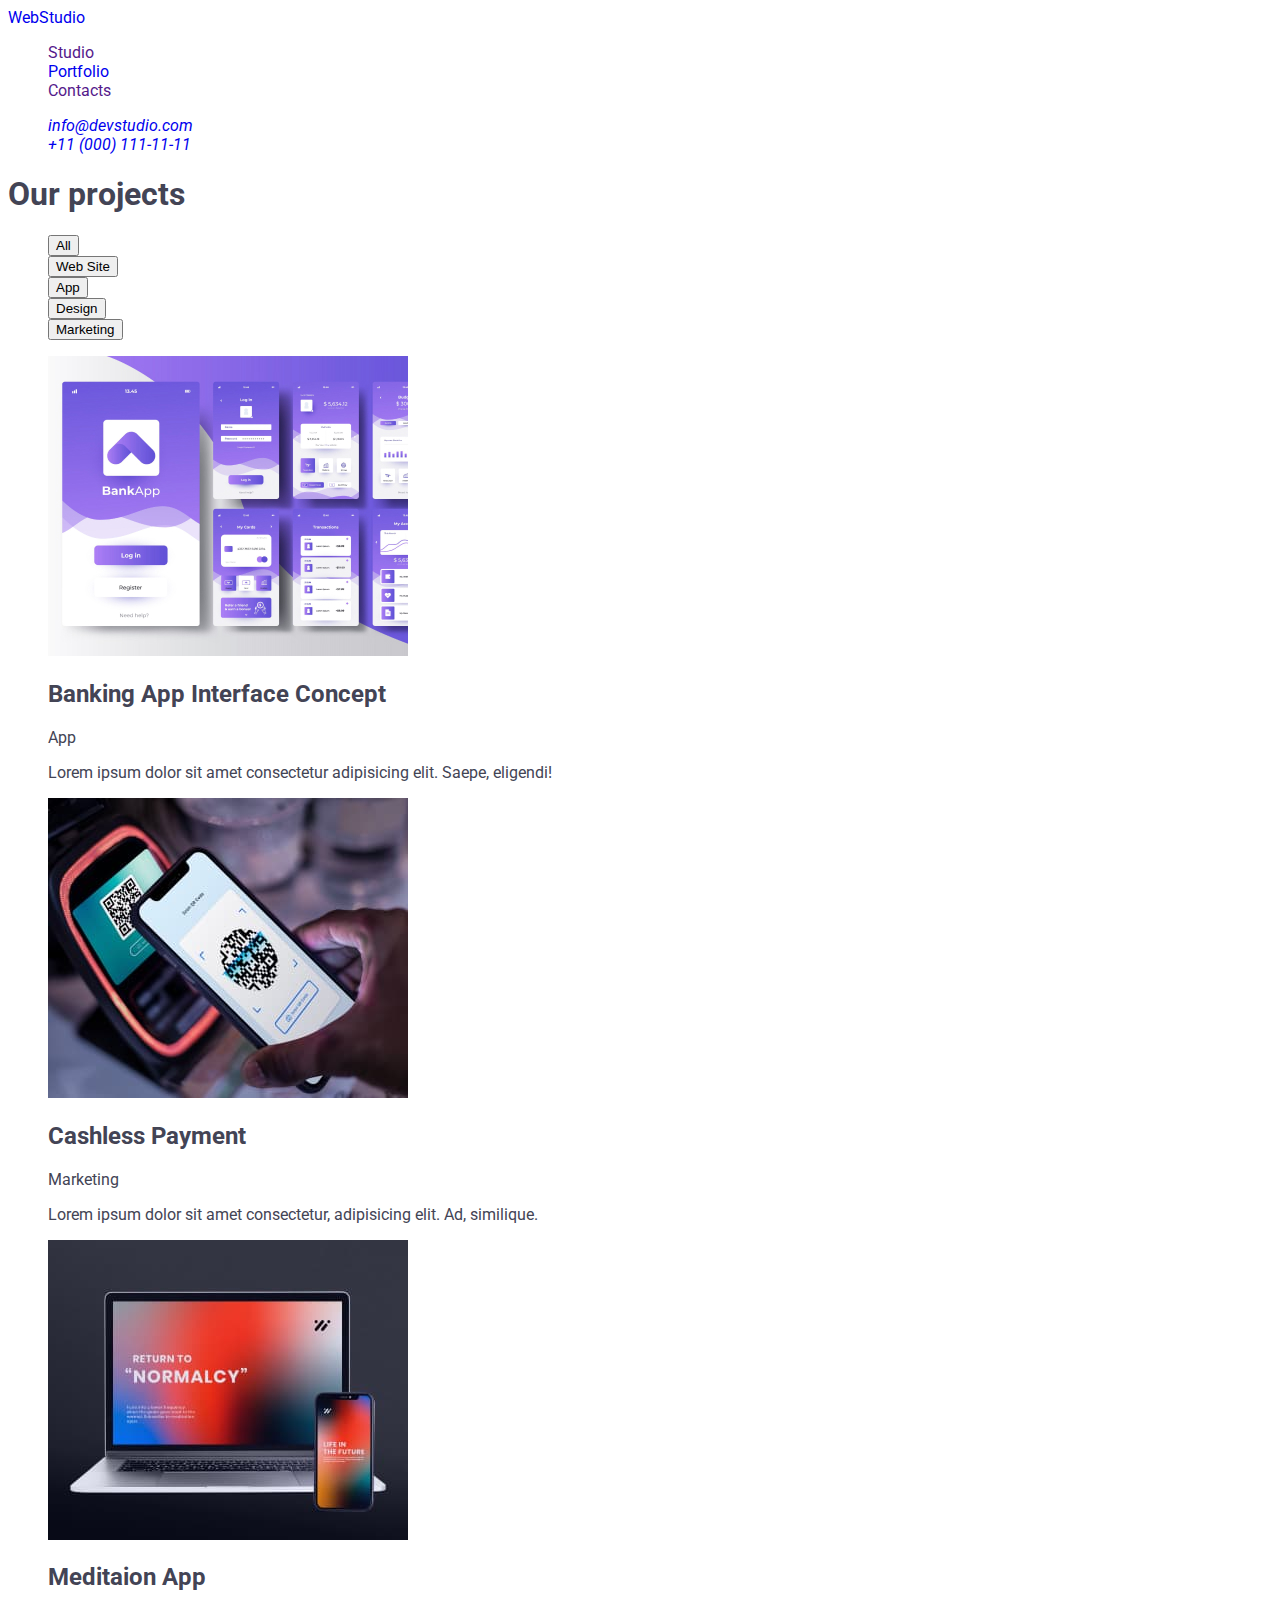
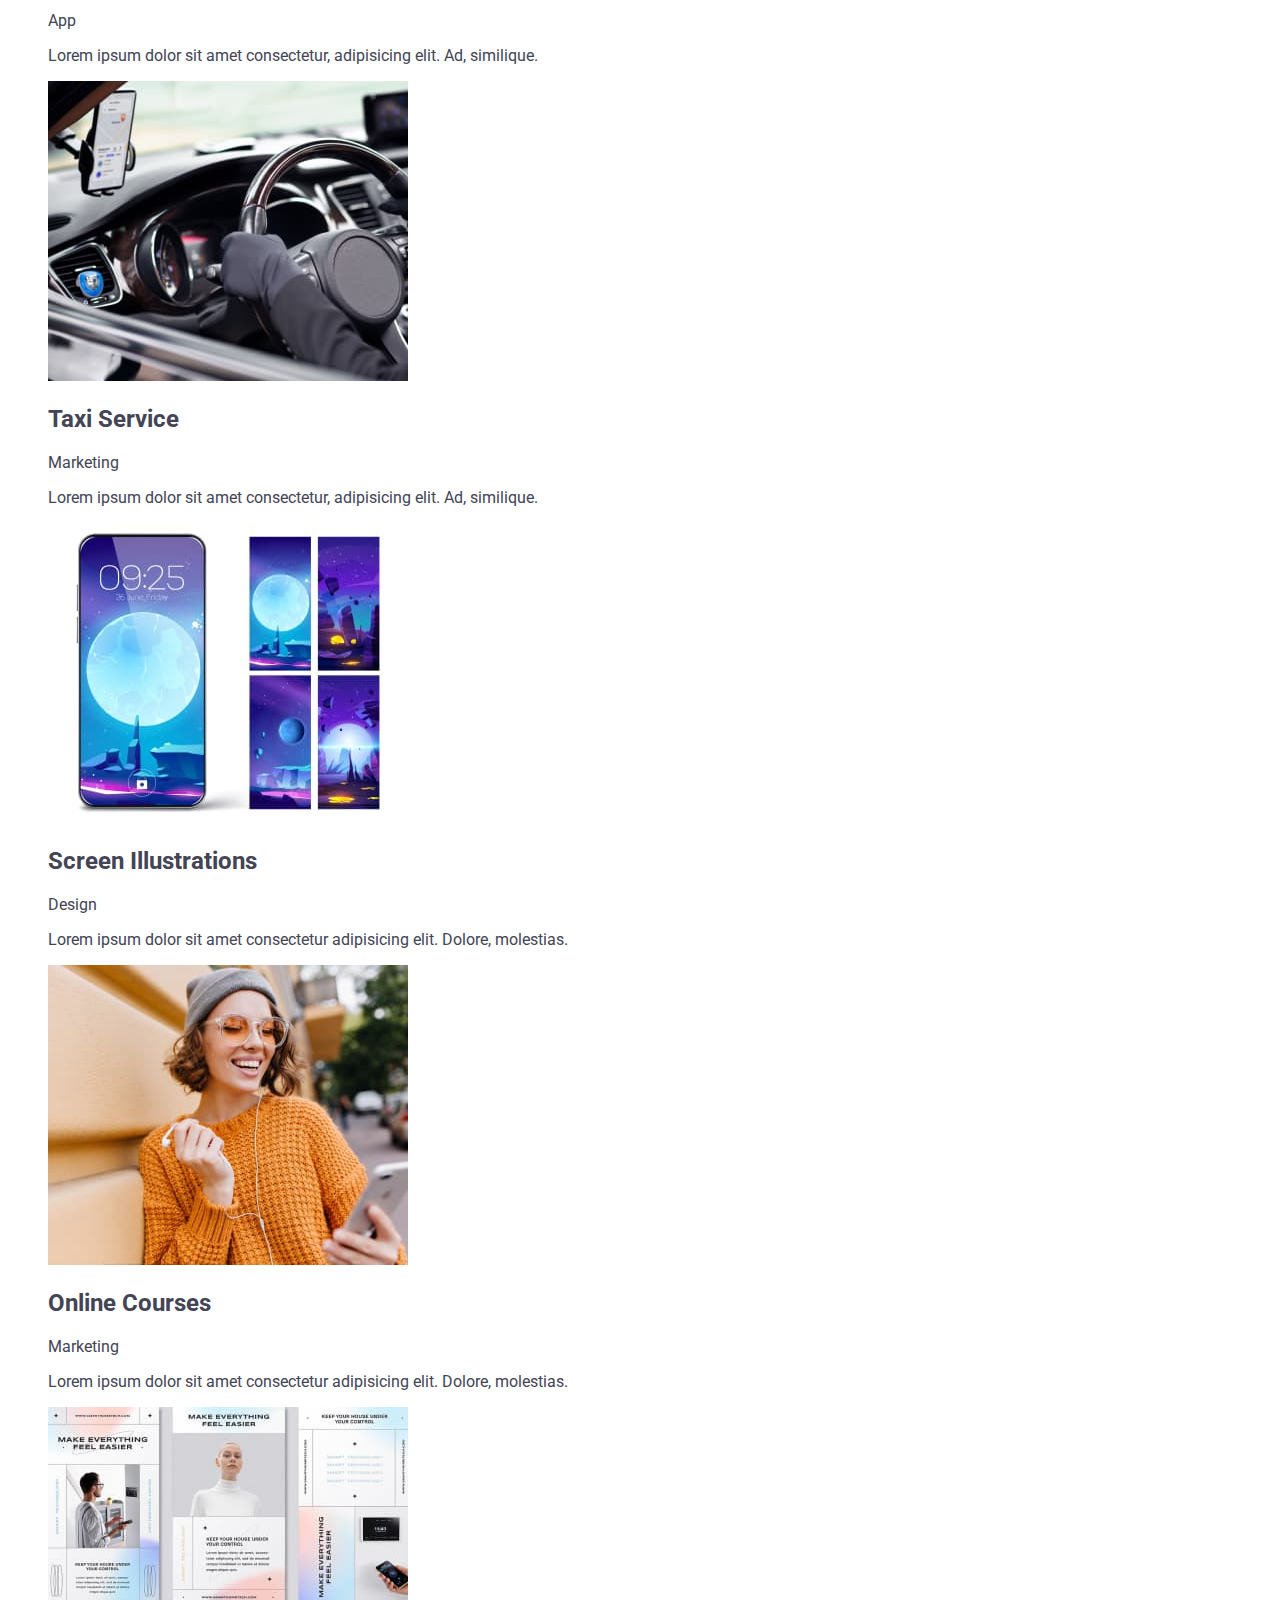
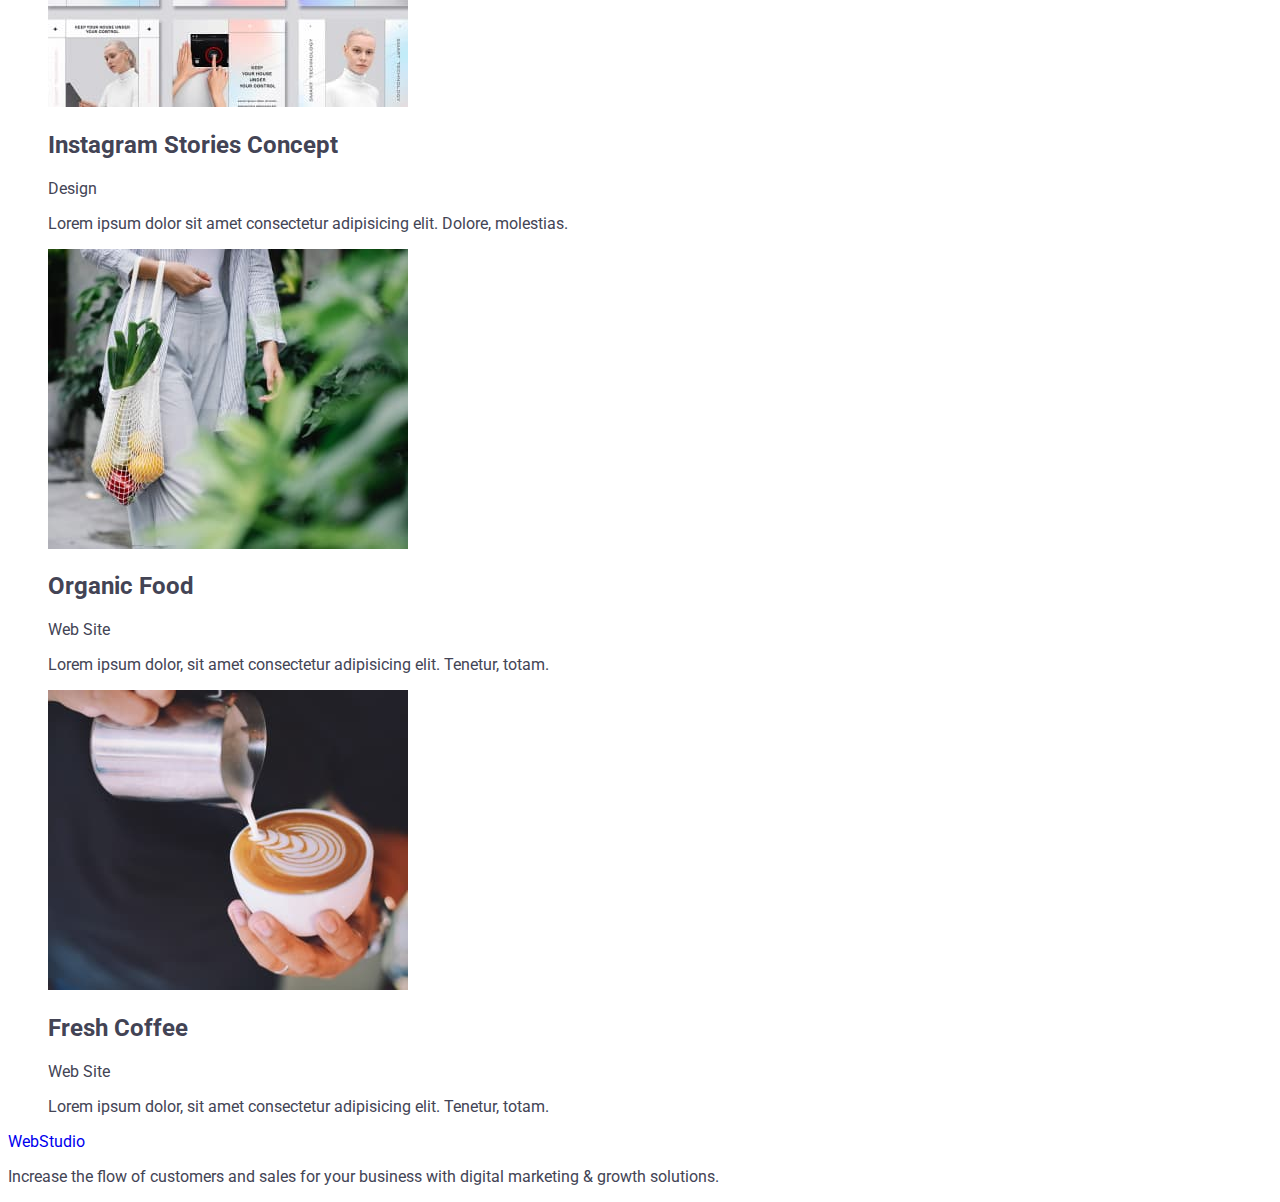
==== portfolio.html @ 7ae6a6ac "0.1" ====
<!DOCTYPE html>
<html lang="en">
  <head>
    <meta charset="UTF-8" />
    <meta http-equiv="X-UA-Compatible" content="IE=edge" />
    <meta name="viewport" content="width=device-width, initial-scale=1.0" />
    <link rel="preconnect" href="https://fonts.googleapis.com" />
    <link rel="preconnect" href="https://fonts.gstatic.com" crossorigin />
    <link
      href="https://fonts.googleapis.com/css2?family=Roboto:wght@400;500;700&display=swap"
      rel="stylesheet"
    />
    <link rel="stylesheet" href="./styles/css.css" />
    <title>Portfolio</title>
  </head>
  <body>
    <header>
      <nav>
        <a href="./index.html">WebStudio</a>
        <ul>
          <li><a href="">Studio</a></li>
          <li><a href="./portfolio.html">Portfolio</a></li>
          <li><a href="">Contacts</a></li>
        </ul>
      </nav>
      <address>
        <ul>
          <li>
            <a href="mailto:info@devstudio.com">info@devstudio.com</a>
          </li>
          <li><a href="tel:+110001111111">+11 (000) 111-11-11</a></li>
        </ul>
      </address>
    </header>
    <main>
      <section>
        <h1>Our projects</h1>
        <ul>
          <li><button type="button">All</button></li>
          <li><button type="button">Web Site</button></li>
          <li><button type="button">App</button></li>
          <li><button type="button">Design</button></li>
          <li><button type="button">Marketing</button></li>
        </ul>
        <ul>
          <li>
            <img
              src="./images/portf-project/app-1.jpg"
              alt="Banking App Interface Concept"
            />
            <h2>Banking App Interface Concept</h2>
            <p>App</p>
            <p>
              Lorem ipsum dolor sit amet consectetur adipisicing elit. Saepe,
              eligendi!
            </p>
          </li>
          <li>
            <img
              src="./images/portf-project/mark-2.jpg"
              alt="Cashless Payment"
            />
            <h2>Cashless Payment</h2>
            <p>Marketing</p>
            <p>
              Lorem ipsum dolor sit amet consectetur, adipisicing elit. Ad,
              similique.
            </p>
          </li>
          <li>
            <img src="./images/portf-project/app-3.jpg" alt="Meditaion App" />
            <h2>Meditaion App</h2>
            <p>App</p>
            <p>
              Lorem ipsum dolor sit amet consectetur, adipisicing elit. Ad,
              similique.
            </p>
          </li>
          <li>
            <img src="./images/portf-project/mark-4.jpg" alt="Taxi Service" />
            <h2>Taxi Service</h2>
            <p>Marketing</p>
            <p>
              Lorem ipsum dolor sit amet consectetur, adipisicing elit. Ad,
              similique.
            </p>
          </li>
          <li>
            <img
              src="./images/portf-project/des-5.jpg"
              alt="Screen Illustrations"
            />
            <h2>Screen Illustrations</h2>
            <p>Design</p>
            <p>
              Lorem ipsum dolor sit amet consectetur adipisicing elit. Dolore,
              molestias.
            </p>
          </li>
          <li>
            <img src="./images/portf-project/mark-6.jpg" alt="Online Courses" />
            <h2>Online Courses</h2>
            <p>Marketing</p>
            <p>
              Lorem ipsum dolor sit amet consectetur adipisicing elit. Dolore,
              molestias.
            </p>
          </li>
          <li>
            <img
              src="./images/portf-project/des-7.jpg"
              alt="Instagram Stories Concept"
            />
            <h2>Instagram Stories Concept</h2>
            <p>Design</p>
            <p>
              Lorem ipsum dolor sit amet consectetur adipisicing elit. Dolore,
              molestias.
            </p>
          </li>
          <li>
            <img src="./images/portf-project/web-8.jpg" alt="Organic Food" />
            <h2>Organic Food</h2>
            <p>Web Site</p>
            <p>
              Lorem ipsum dolor, sit amet consectetur adipisicing elit. Tenetur,
              totam.
            </p>
          </li>
          <li>
            <img src="./images/portf-project/web-9.jpg" alt="Fresh Coffee" />
            <h2>Fresh Coffee</h2>
            <p>Web Site</p>
            <p>
              Lorem ipsum dolor, sit amet consectetur adipisicing elit. Tenetur,
              totam.
            </p>
          </li>
        </ul>
      </section>
    </main>
    <footer>
      <a href="./index.html">WebStudio</a>
      <p>
        Increase the flow of customers and sales for your business with digital
        marketing & growth solutions.
      </p>
    </footer>
  </body>
</html>
---- styles/css.css ----
:root {
  --basic-textcolor: #434455;
  --secondary-textcolor: #2e2f42;
  --accent-color: #404bbf;
  --secondary-color: #4d5ae5;
  --basic-white: #ffffff;
  --basic-font-family: "Roboto";
}

/* GENERAL */
ul {
  list-style: none;
}

a {
  text-decoration: none;
}

body {
  font-family: var(--basic-font-family), sans-serif;
  color: var(--basic-textcolor);
  background-color: var(--basic-white);
}

/* HEADER */
.logo {
  font-family: "Raleway";
  font-style: normal;
  font-weight: 800;
  font-size: 18px;
  line-height: 1.2em;
  letter-spacing: 0.03em;
  text-transform: uppercase;
}

.logo-web {
  color: var(--secondary-color);
}

.index-nav .link {
  font-weight: 500;
  font-size: 16px;
  line-height: 1.2em;
  letter-spacing: 0.02em;
}

/* BODY */

/* FOOTER */
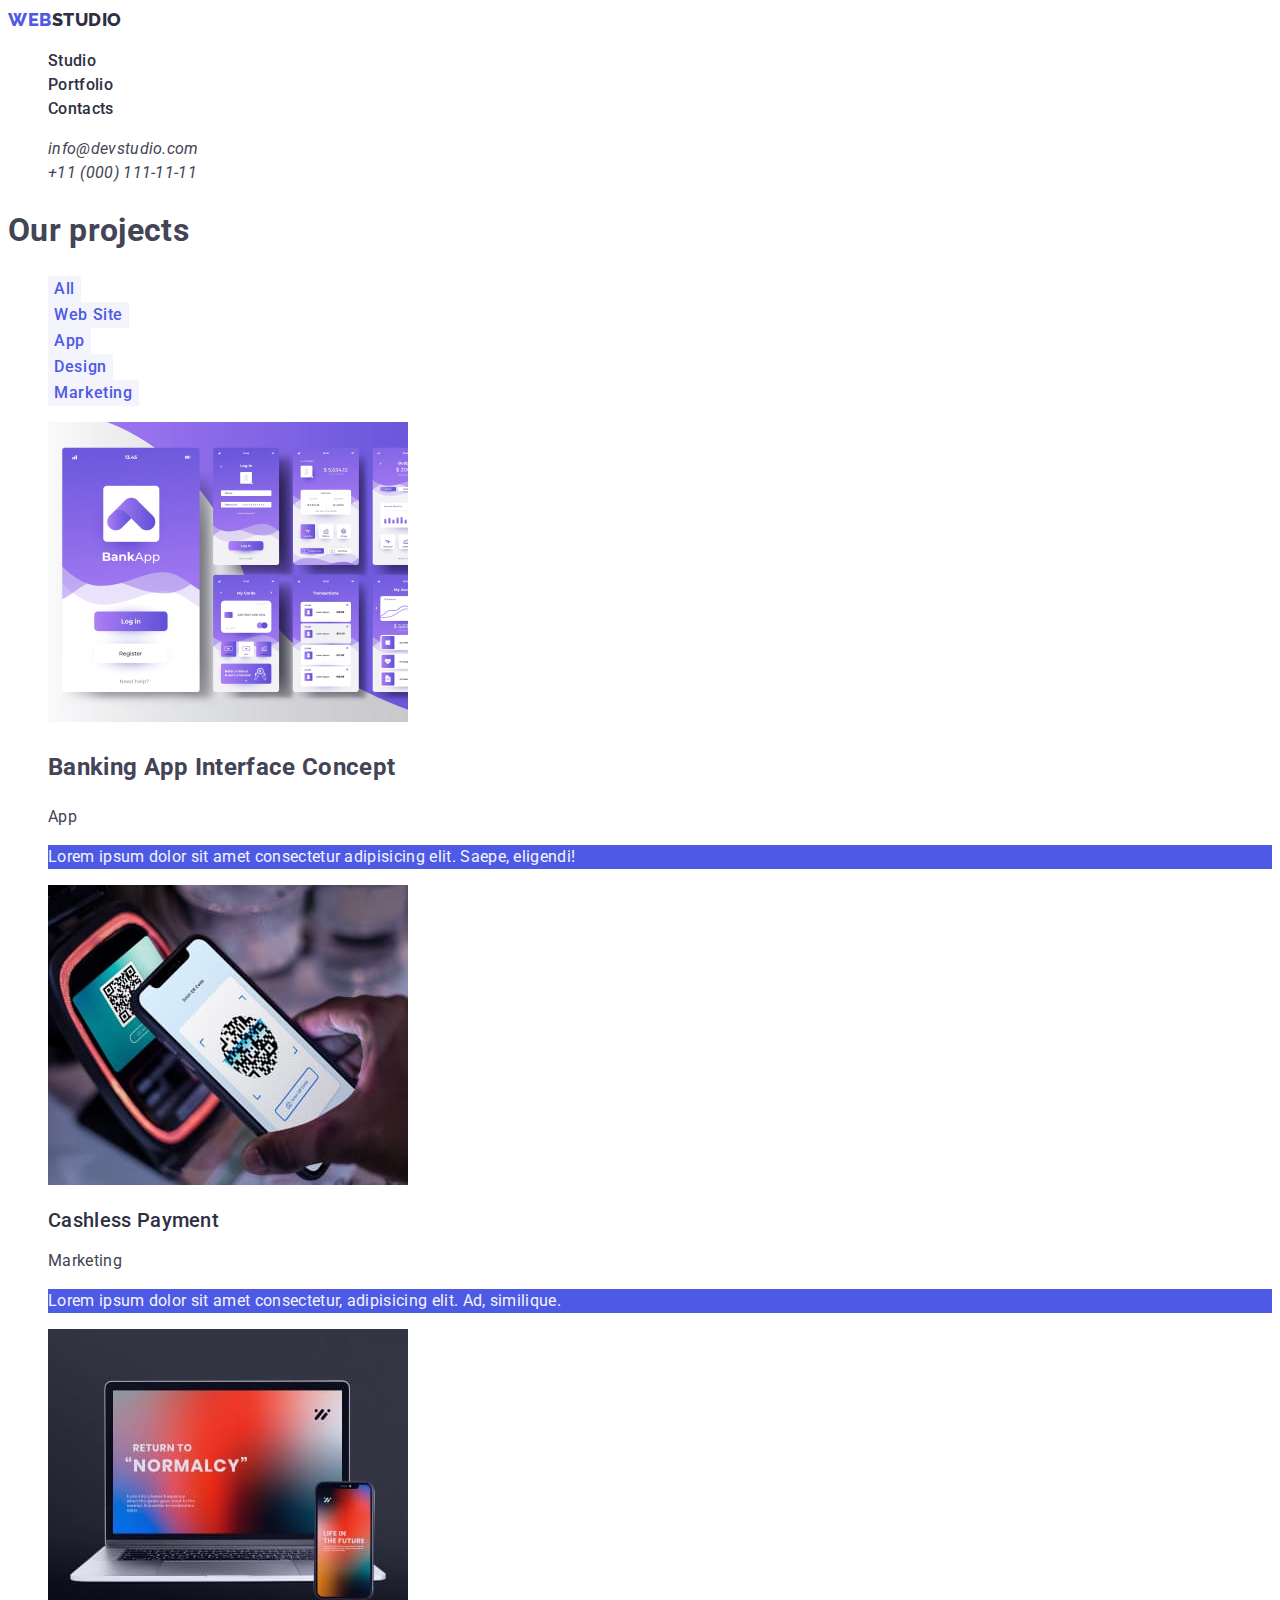
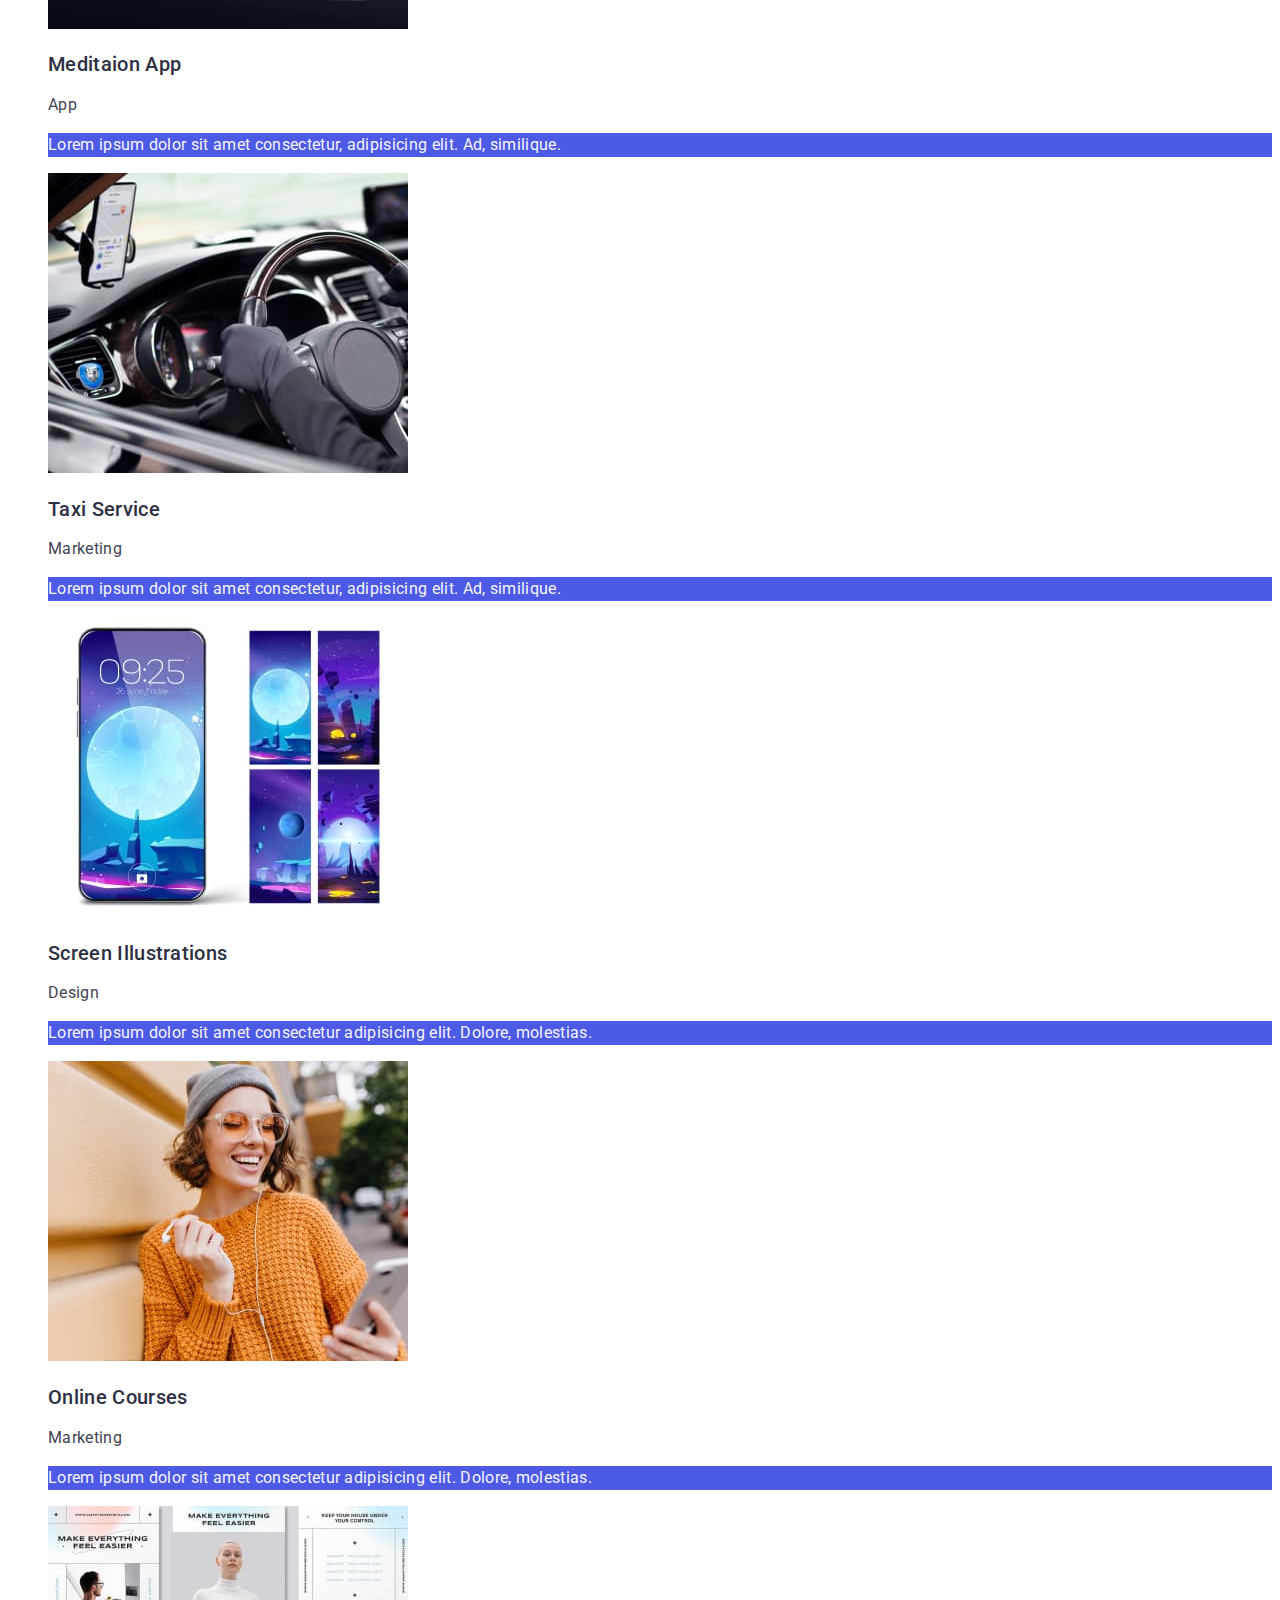
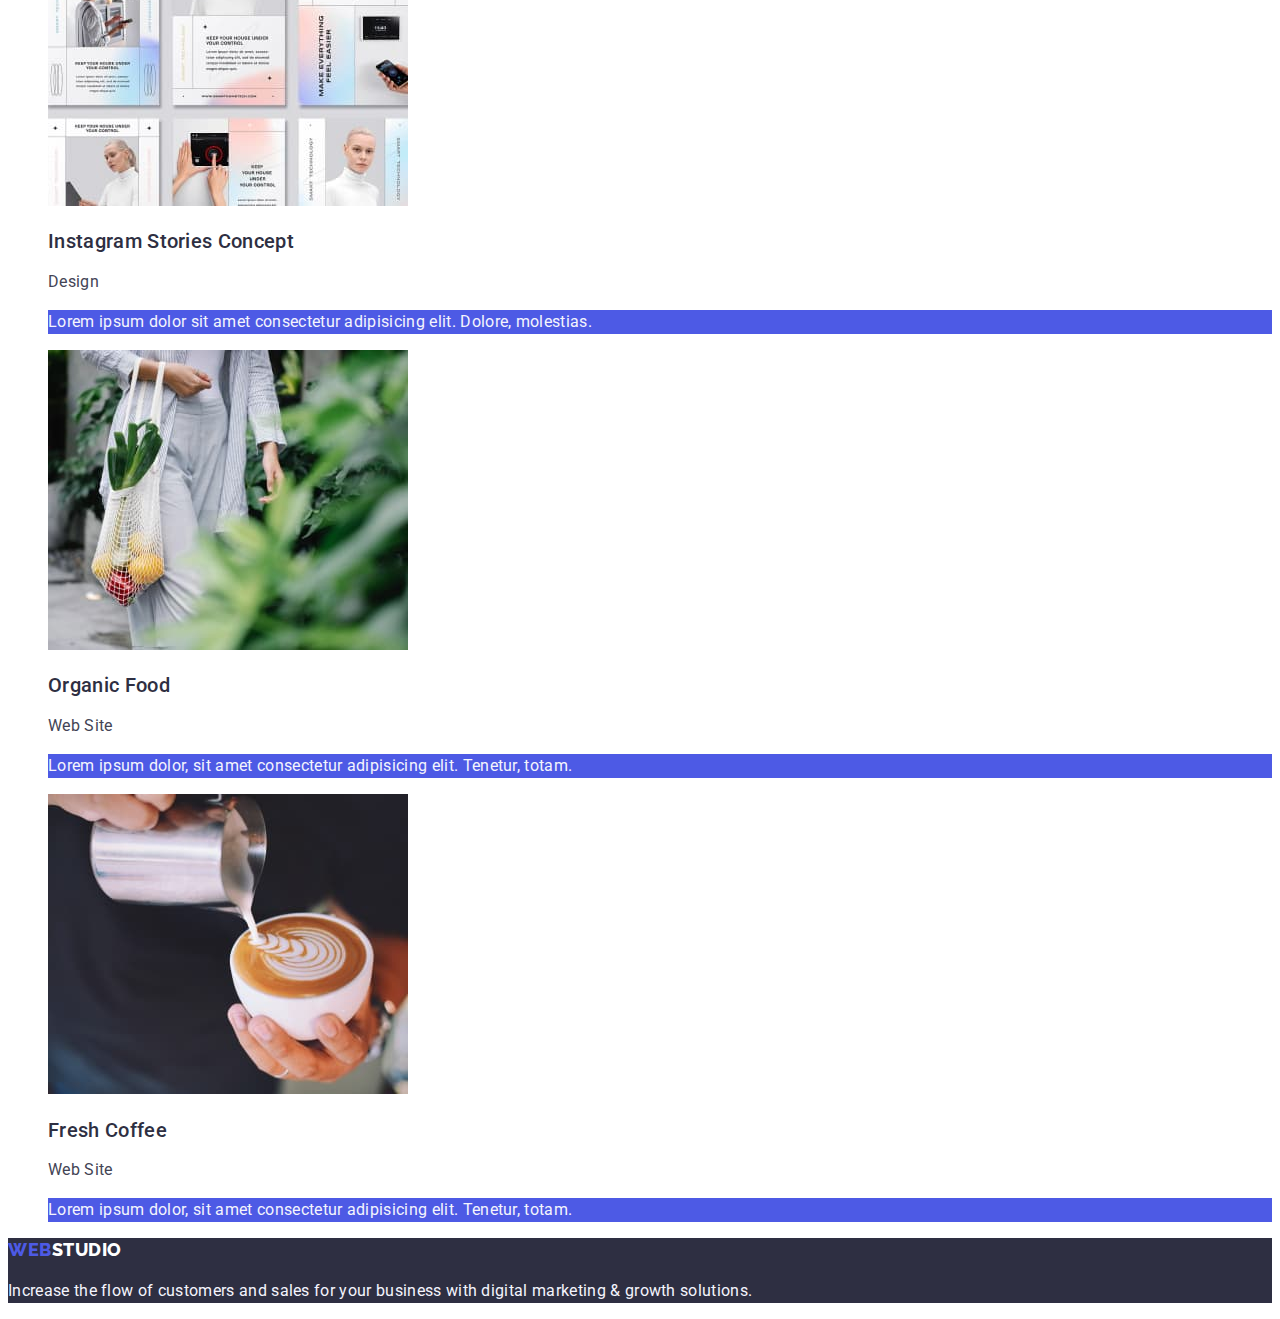
==== commit 84cfdf31: "hw2" ====
--- a/portfolio.html
+++ b/portfolio.html
@@ -4,45 +4,49 @@
     <meta charset="UTF-8" />
     <meta http-equiv="X-UA-Compatible" content="IE=edge" />
     <meta name="viewport" content="width=device-width, initial-scale=1.0" />
-    <link rel="preconnect" href="https://fonts.googleapis.com" />
-    <link rel="preconnect" href="https://fonts.gstatic.com" crossorigin />
     <link
-      href="https://fonts.googleapis.com/css2?family=Roboto:wght@400;500;700&display=swap"
+      href="https://fonts.googleapis.com/css2?family=Raleway:wght@800&family=Roboto:wght@400;500;700&display=swap"
       rel="stylesheet"
     />
     <link rel="stylesheet" href="./styles/css.css" />
-    <title>Portfolio</title>
+    <title>WebStudio</title>
   </head>
   <body>
     <header>
       <nav>
-        <a href="./index.html">WebStudio</a>
-        <ul>
-          <li><a href="">Studio</a></li>
-          <li><a href="./portfolio.html">Portfolio</a></li>
-          <li><a href="">Contacts</a></li>
+        <a href="./index.html" class="logo"
+          ><span class="logo-web">Web</span>Studio</a
+        >
+        <ul class="index-nav list">
+          <li><a href="./index.html" class="link">Studio</a></li>
+          <li><a href="./portfolio.html" class="link">Portfolio</a></li>
+          <li><a href="" class="link">Contacts</a></li>
         </ul>
       </nav>
       <address>
-        <ul>
+        <ul class="address list">
           <li>
-            <a href="mailto:info@devstudio.com">info@devstudio.com</a>
+            <a href="mailto:info@devstudio.com" class="link"
+              >info@devstudio.com</a
+            >
           </li>
-          <li><a href="tel:+110001111111">+11 (000) 111-11-11</a></li>
+          <li>
+            <a href="tel:+110001111111" class="link">+11 (000) 111-11-11</a>
+          </li>
         </ul>
       </address>
     </header>
     <main>
-      <section>
+      <section class="section projects">
         <h1>Our projects</h1>
-        <ul>
-          <li><button type="button">All</button></li>
-          <li><button type="button">Web Site</button></li>
-          <li><button type="button">App</button></li>
-          <li><button type="button">Design</button></li>
-          <li><button type="button">Marketing</button></li>
+        <ul class="list">
+          <li><button type="button" class="button">All</button></li>
+          <li><button type="button" class="button">Web Site</button></li>
+          <li><button type="button" class="button">App</button></li>
+          <li><button type="button" class="button">Design</button></li>
+          <li><button type="button" class="button">Marketing</button></li>
         </ul>
-        <ul>
+        <ul class="list">
           <li>
             <img
               src="./images/portf-project/app-1.jpg"
@@ -50,7 +54,7 @@
             />
             <h2>Banking App Interface Concept</h2>
             <p>App</p>
-            <p>
+            <p class="text-card">
               Lorem ipsum dolor sit amet consectetur adipisicing elit. Saepe,
               eligendi!
             </p>
@@ -60,27 +64,27 @@
               src="./images/portf-project/mark-2.jpg"
               alt="Cashless Payment"
             />
-            <h2>Cashless Payment</h2>
+            <h2 class="title-second">Cashless Payment</h2>
             <p>Marketing</p>
-            <p>
+            <p class="text-card">
               Lorem ipsum dolor sit amet consectetur, adipisicing elit. Ad,
               similique.
             </p>
           </li>
           <li>
             <img src="./images/portf-project/app-3.jpg" alt="Meditaion App" />
-            <h2>Meditaion App</h2>
+            <h2 class="title-second">Meditaion App</h2>
             <p>App</p>
-            <p>
+            <p class="text-card">
               Lorem ipsum dolor sit amet consectetur, adipisicing elit. Ad,
               similique.
             </p>
           </li>
           <li>
             <img src="./images/portf-project/mark-4.jpg" alt="Taxi Service" />
-            <h2>Taxi Service</h2>
+            <h2 class="title-second">Taxi Service</h2>
             <p>Marketing</p>
-            <p>
+            <p class="text-card">
               Lorem ipsum dolor sit amet consectetur, adipisicing elit. Ad,
               similique.
             </p>
@@ -90,18 +94,18 @@
               src="./images/portf-project/des-5.jpg"
               alt="Screen Illustrations"
             />
-            <h2>Screen Illustrations</h2>
+            <h2 class="title-second">Screen Illustrations</h2>
             <p>Design</p>
-            <p>
+            <p class="text-card">
               Lorem ipsum dolor sit amet consectetur adipisicing elit. Dolore,
               molestias.
             </p>
           </li>
           <li>
             <img src="./images/portf-project/mark-6.jpg" alt="Online Courses" />
-            <h2>Online Courses</h2>
+            <h2 class="title-second">Online Courses</h2>
             <p>Marketing</p>
-            <p>
+            <p class="text-card">
               Lorem ipsum dolor sit amet consectetur adipisicing elit. Dolore,
               molestias.
             </p>
@@ -111,27 +115,27 @@
               src="./images/portf-project/des-7.jpg"
               alt="Instagram Stories Concept"
             />
-            <h2>Instagram Stories Concept</h2>
+            <h2 class="title-second">Instagram Stories Concept</h2>
             <p>Design</p>
-            <p>
+            <p class="text-card">
               Lorem ipsum dolor sit amet consectetur adipisicing elit. Dolore,
               molestias.
             </p>
           </li>
           <li>
             <img src="./images/portf-project/web-8.jpg" alt="Organic Food" />
-            <h2>Organic Food</h2>
+            <h2 class="title-second">Organic Food</h2>
             <p>Web Site</p>
-            <p>
+            <p class="text-card">
               Lorem ipsum dolor, sit amet consectetur adipisicing elit. Tenetur,
               totam.
             </p>
           </li>
           <li>
             <img src="./images/portf-project/web-9.jpg" alt="Fresh Coffee" />
-            <h2>Fresh Coffee</h2>
+            <h2 class="title-second">Fresh Coffee</h2>
             <p>Web Site</p>
-            <p>
+            <p class="text-card">
               Lorem ipsum dolor, sit amet consectetur adipisicing elit. Tenetur,
               totam.
             </p>
@@ -139,9 +143,12 @@
         </ul>
       </section>
     </main>
-    <footer>
-      <a href="./index.html">WebStudio</a>
-      <p>
+    <footer class="footer">
+      <a href="./index.html" class="logo"
+        ><span class="logo-web">Web</span
+        ><span class="logo-footer">Studio</span></a
+      >
+      <p class="text-footer">
         Increase the flow of customers and sales for your business with digital
         marketing & growth solutions.
       </p>
--- a/styles/css.css
+++ b/styles/css.css
@@ -1,49 +1,151 @@
 :root {
-  --basic-textcolor: #434455;
-  --secondary-textcolor: #2e2f42;
-  --accent-color: #404bbf;
-  --secondary-color: #4d5ae5;
+  /* SLATE */
+  --text-color: #434455;
+  /* NAVY BLUE */
+  --dark-color: #2e2f42;
+  --pressed-state: #404bbf;
+  --primary-brand: #4d5ae5;
   --basic-white: #ffffff;
+  --alt-white: #f4f4fd;
   --basic-font-family: "Roboto";
 }
 
 /* GENERAL */
-ul {
+.list {
   list-style: none;
 }
 
-a {
-  text-decoration: none;
+.button {
+  font-family: inherit;
+  letter-spacing: 0.04em;
+  font-weight: 500;
+  font-size: 16px;
+  line-height: 1.5;
+  cursor: pointer;
+  border: none;
 }
 
 body {
   font-family: var(--basic-font-family), sans-serif;
-  color: var(--basic-textcolor);
+  color: var(--text-color);
   background-color: var(--basic-white);
+  letter-spacing: 0.02em;
+  font-size: 16px;
+  line-height: 1.5;
+  font-weight: 400;
 }
 
 /* HEADER */
-.logo {
+.logo,
+.logo:visited {
   font-family: "Raleway";
-  font-style: normal;
-  font-weight: 800;
   font-size: 18px;
-  line-height: 1.2em;
+  line-height: 1.33;
   letter-spacing: 0.03em;
   text-transform: uppercase;
+  color: var(--dark-color);
+  text-decoration: none;
+  font-weight: 800;
 }
 
 .logo-web {
-  color: var(--secondary-color);
+  color: var(--primary-brand);
 }
 
-.index-nav .link {
+.index-nav .link,
+.index-nav .link:visited {
   font-weight: 500;
   font-size: 16px;
-  line-height: 1.2em;
+  line-height: 1.2;
   letter-spacing: 0.02em;
+  color: var(--dark-color);
+  text-decoration: none;
+}
+
+.index-nav .link:hover,
+.index-nav .link:focus {
+  color: var(--pressed-state);
+}
+
+.address .link {
+  font-weight: 400;
+  font-size: 16px;
+  line-height: 1.5;
+  text-decoration: none;
+  color: inherit;
+}
+
+.address .link:hover,
+.address .link:focus {
+  color: var(--pressed-state);
 }
 
 /* BODY */
+/* HERO */
+.hero .title {
+  font-weight: 700;
+  font-size: 56px;
+  line-height: 1.07;
+  text-align: center;
+  color: var(--basic-white);
+  /* тимчасово */
+  background-color: var(--dark-color);
+}
+.hero .button {
+  color: var(--basic-white);
+  background-color: var(--primary-brand);
+}
+.hero .button:hover,
+.hero .button:focus {
+  background-color: var(--pressed-state);
+}
+
+/* SECTIONS */
+.advantages .title,
+.works .title,
+.team .title {
+  color: var(--dark-color);
+  font-weight: 700;
+  font-size: 36px;
+  line-height: 1.11;
+  text-align: center;
+  text-transform: capitalize;
+}
+
+.advantages .title-second,
+.works .title-second,
+.team .title-second,
+.projects .title-second {
+  font-weight: 500;
+  font-size: 20px;
+  line-height: 1.2;
+  color: var(--dark-color);
+}
 
 /* FOOTER */
+.logo-footer {
+  color: var(--basic-white);
+}
+.footer {
+  background-color: var(--dark-color);
+}
+.text-footer {
+  color: var(--alt-white);
+}
+
+/* PORTFOLIO */
+.projects .button {
+  color: var(--primary-brand);
+  background-color: var(--alt-white);
+}
+
+.projects .text-card {
+  color: var(--alt-white);
+  background-color: var(--primary-brand);
+}
+
+.projects .button:hover,
+.projects .button:focus {
+  color: var(--basic-white);
+  background-color: var(--pressed-state);
+}
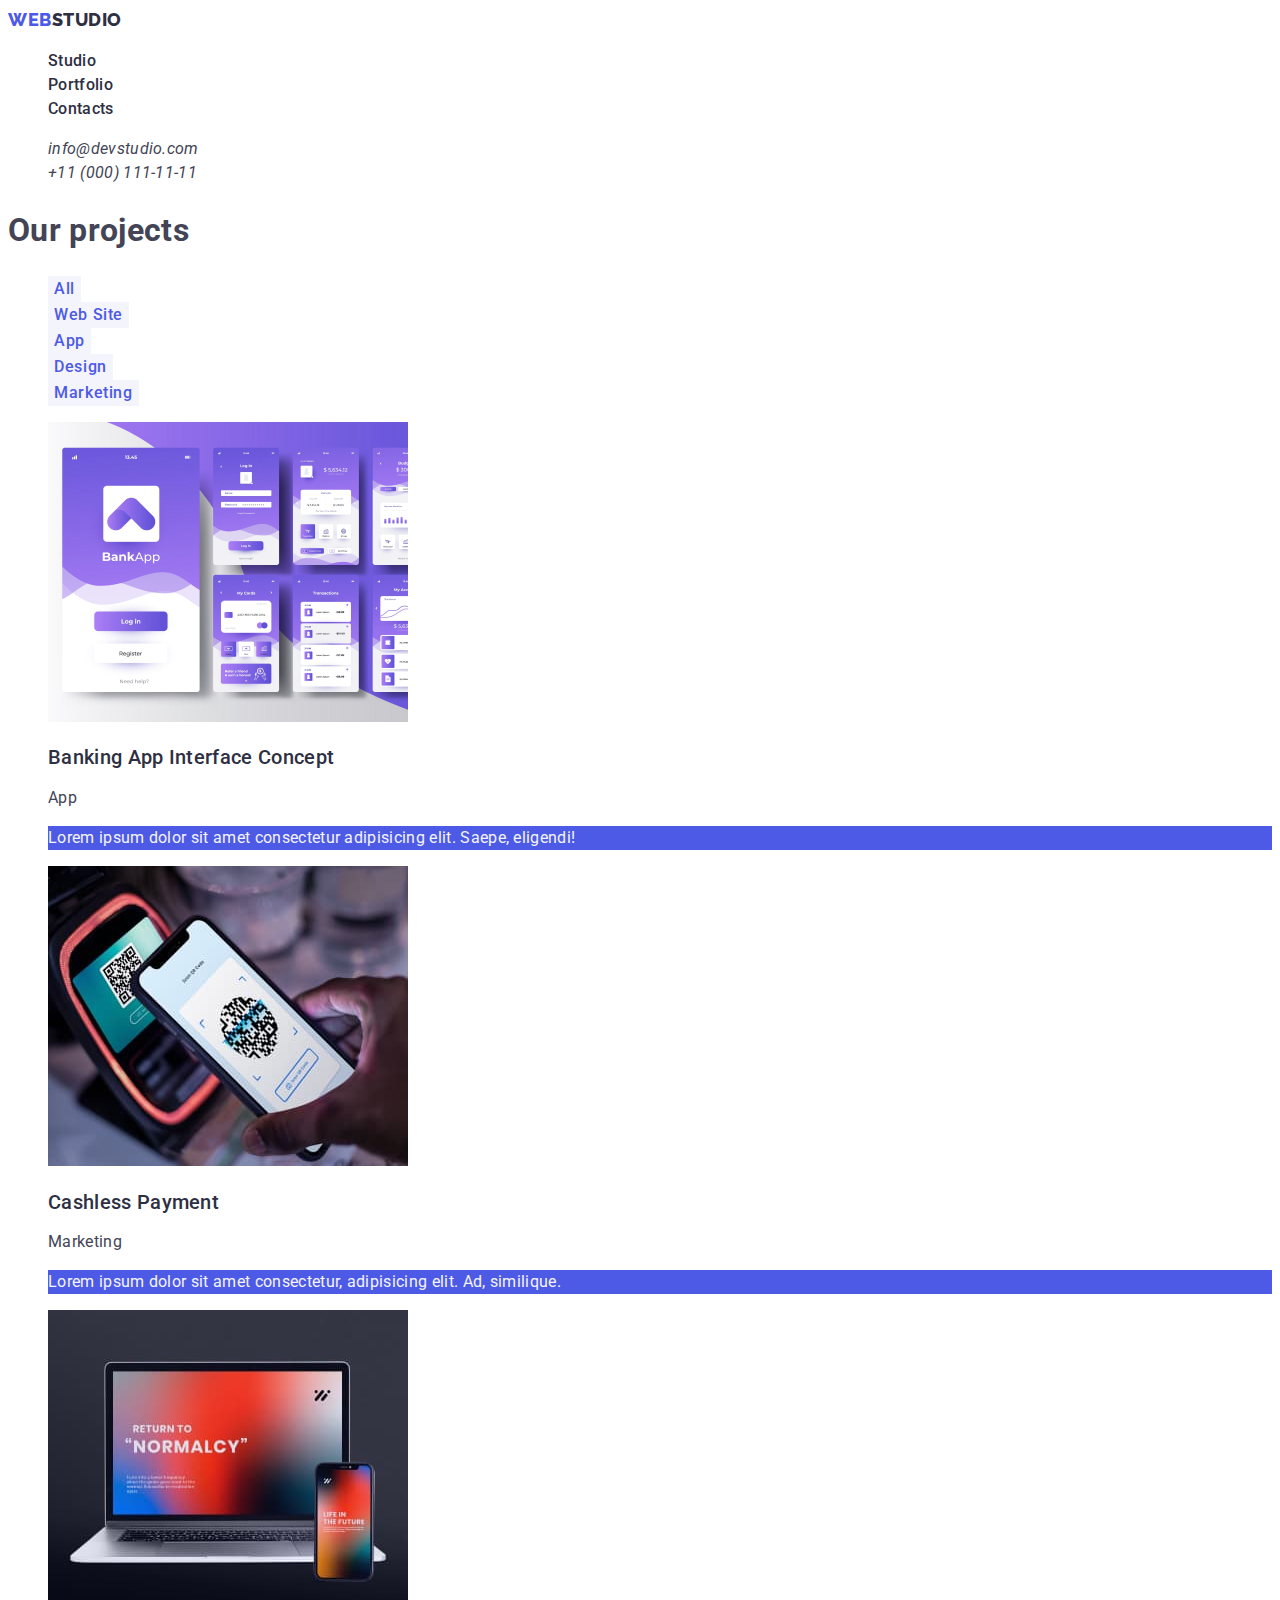
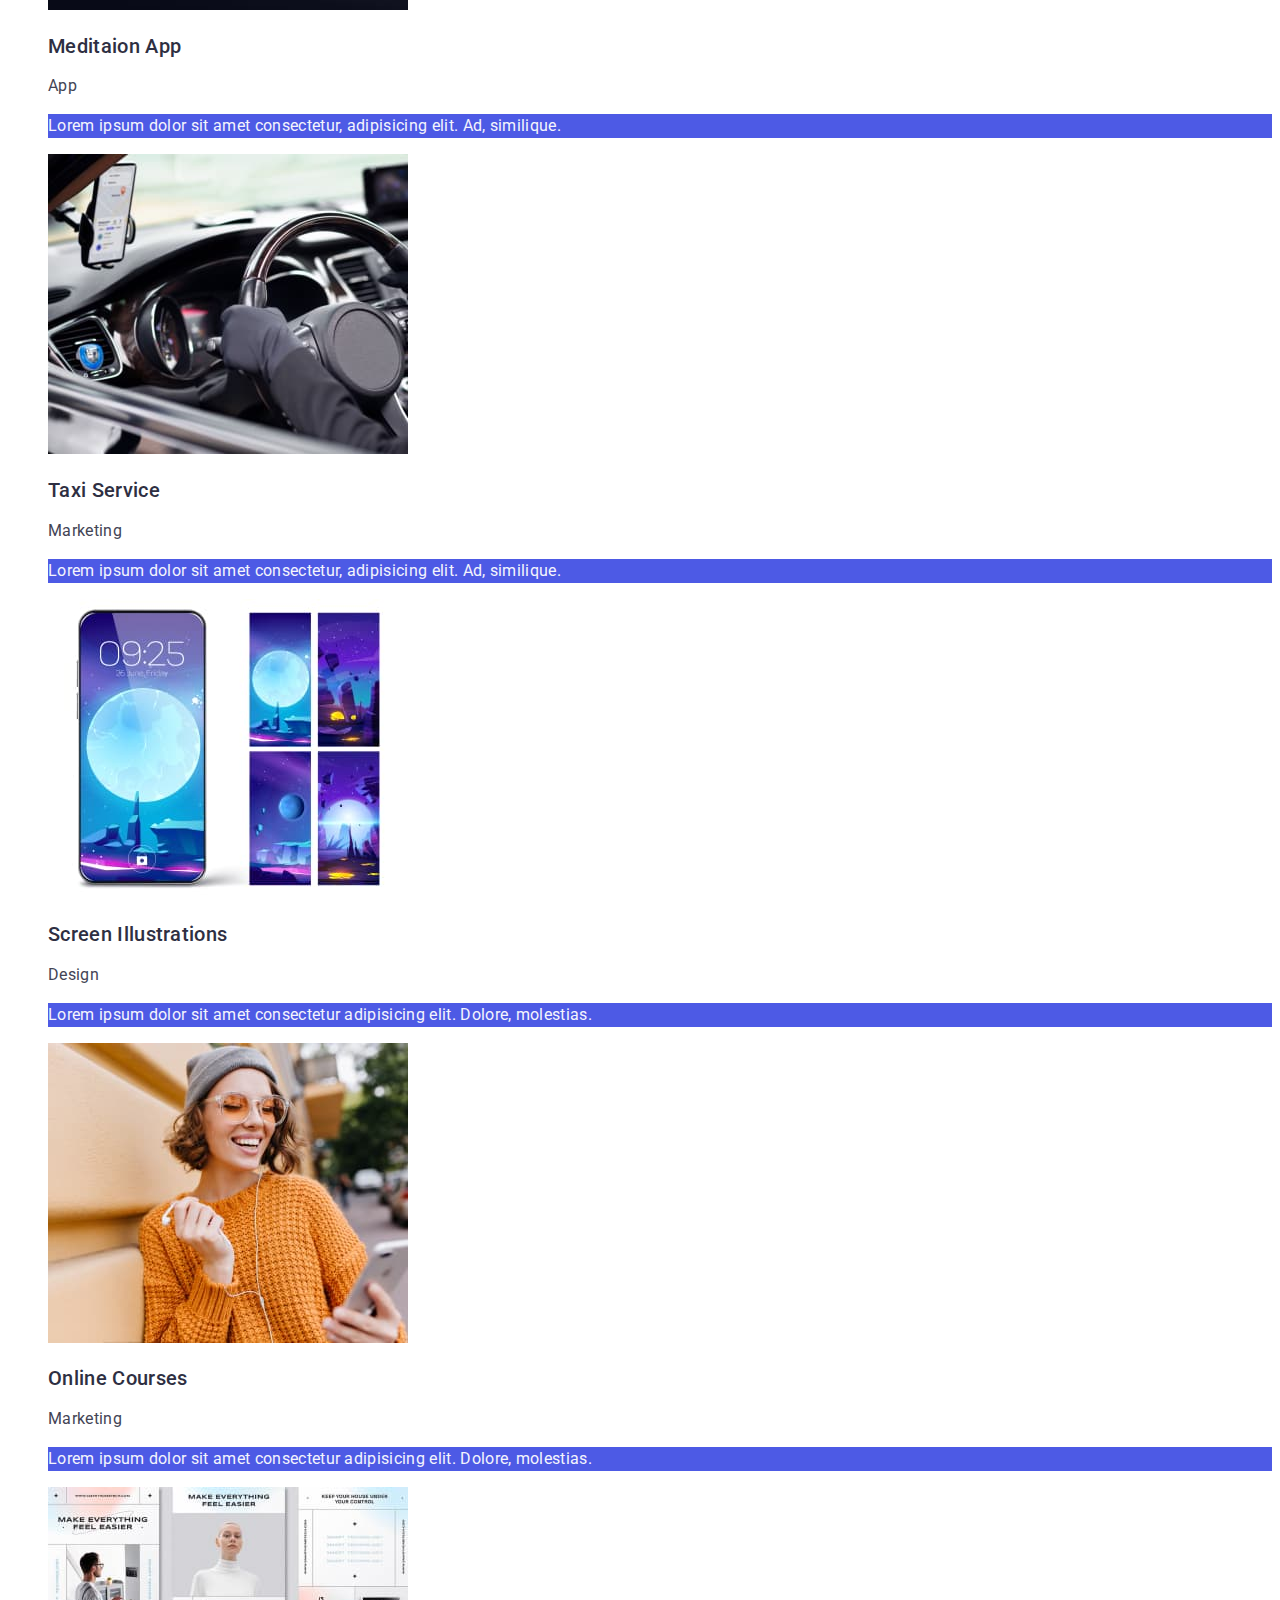
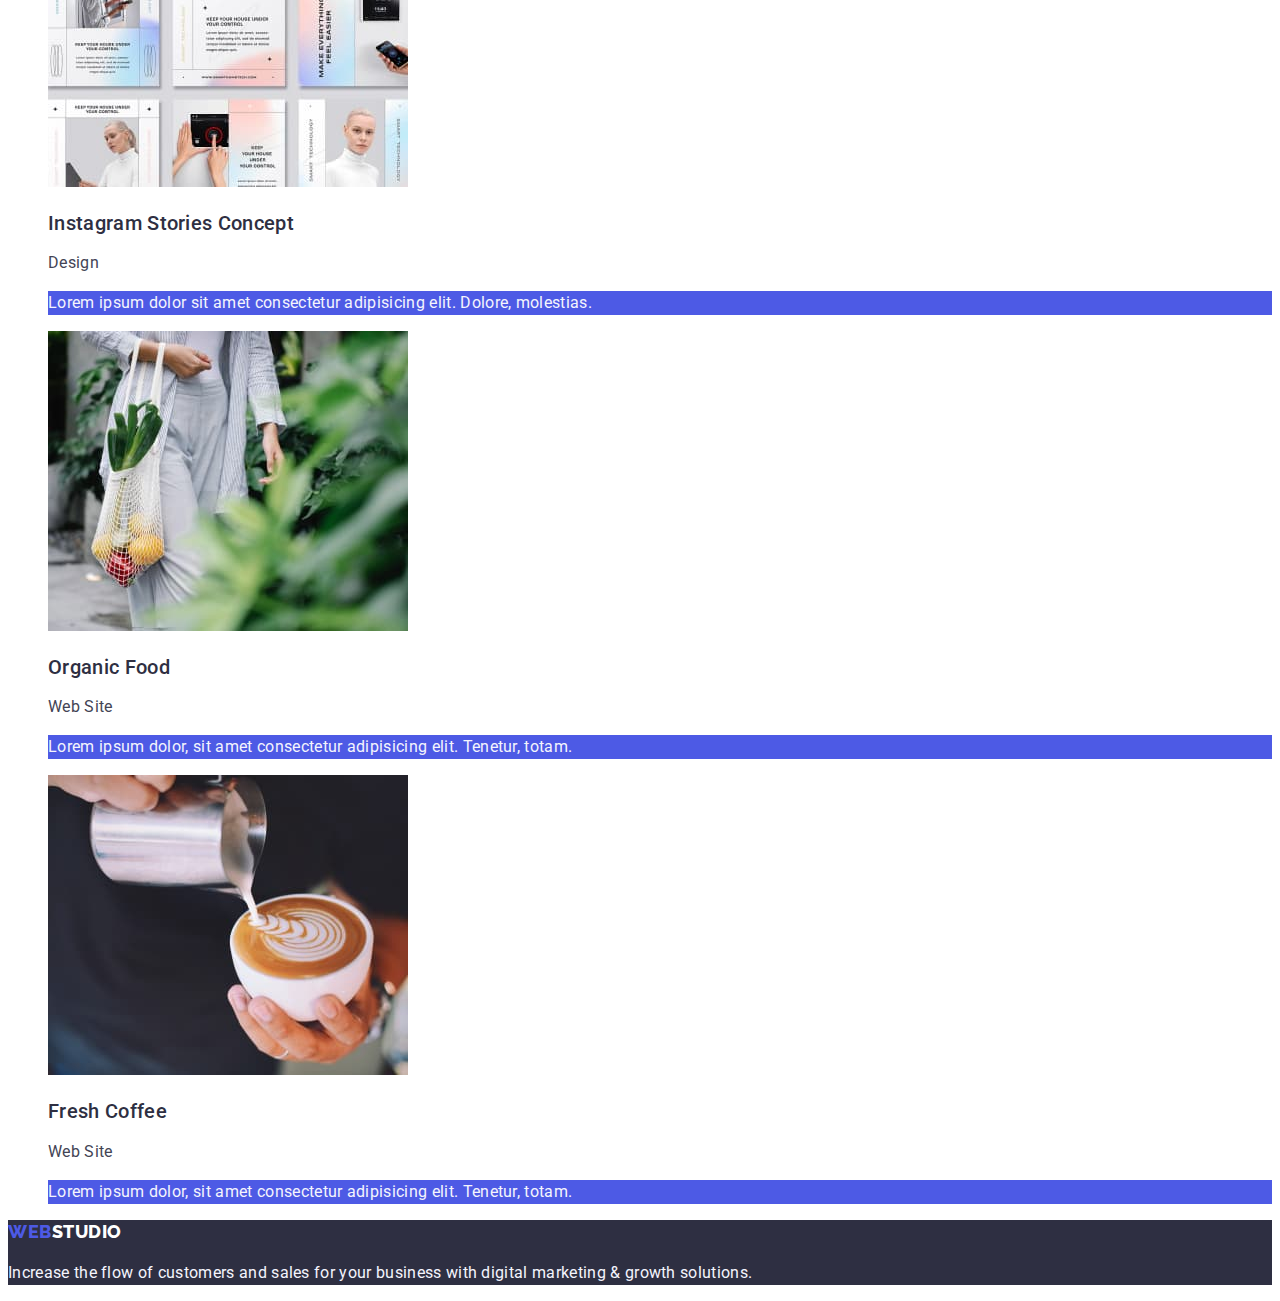
==== commit 4bacd129: "final update" ====
--- a/portfolio.html
+++ b/portfolio.html
@@ -52,7 +52,7 @@
               src="./images/portf-project/app-1.jpg"
               alt="Banking App Interface Concept"
             />
-            <h2>Banking App Interface Concept</h2>
+            <h2 class="title-second">Banking App Interface Concept</h2>
             <p>App</p>
             <p class="text-card">
               Lorem ipsum dolor sit amet consectetur adipisicing elit. Saepe,
--- a/styles/css.css
+++ b/styles/css.css
@@ -7,7 +7,6 @@
   --primary-brand: #4d5ae5;
   --basic-white: #ffffff;
   --alt-white: #f4f4fd;
-  --basic-font-family: "Roboto";
 }
 
 /* GENERAL */
@@ -26,7 +25,7 @@
 }
 
 body {
-  font-family: var(--basic-font-family), sans-serif;
+  font-family: "Roboto", sans-serif;
   color: var(--text-color);
   background-color: var(--basic-white);
   letter-spacing: 0.02em;
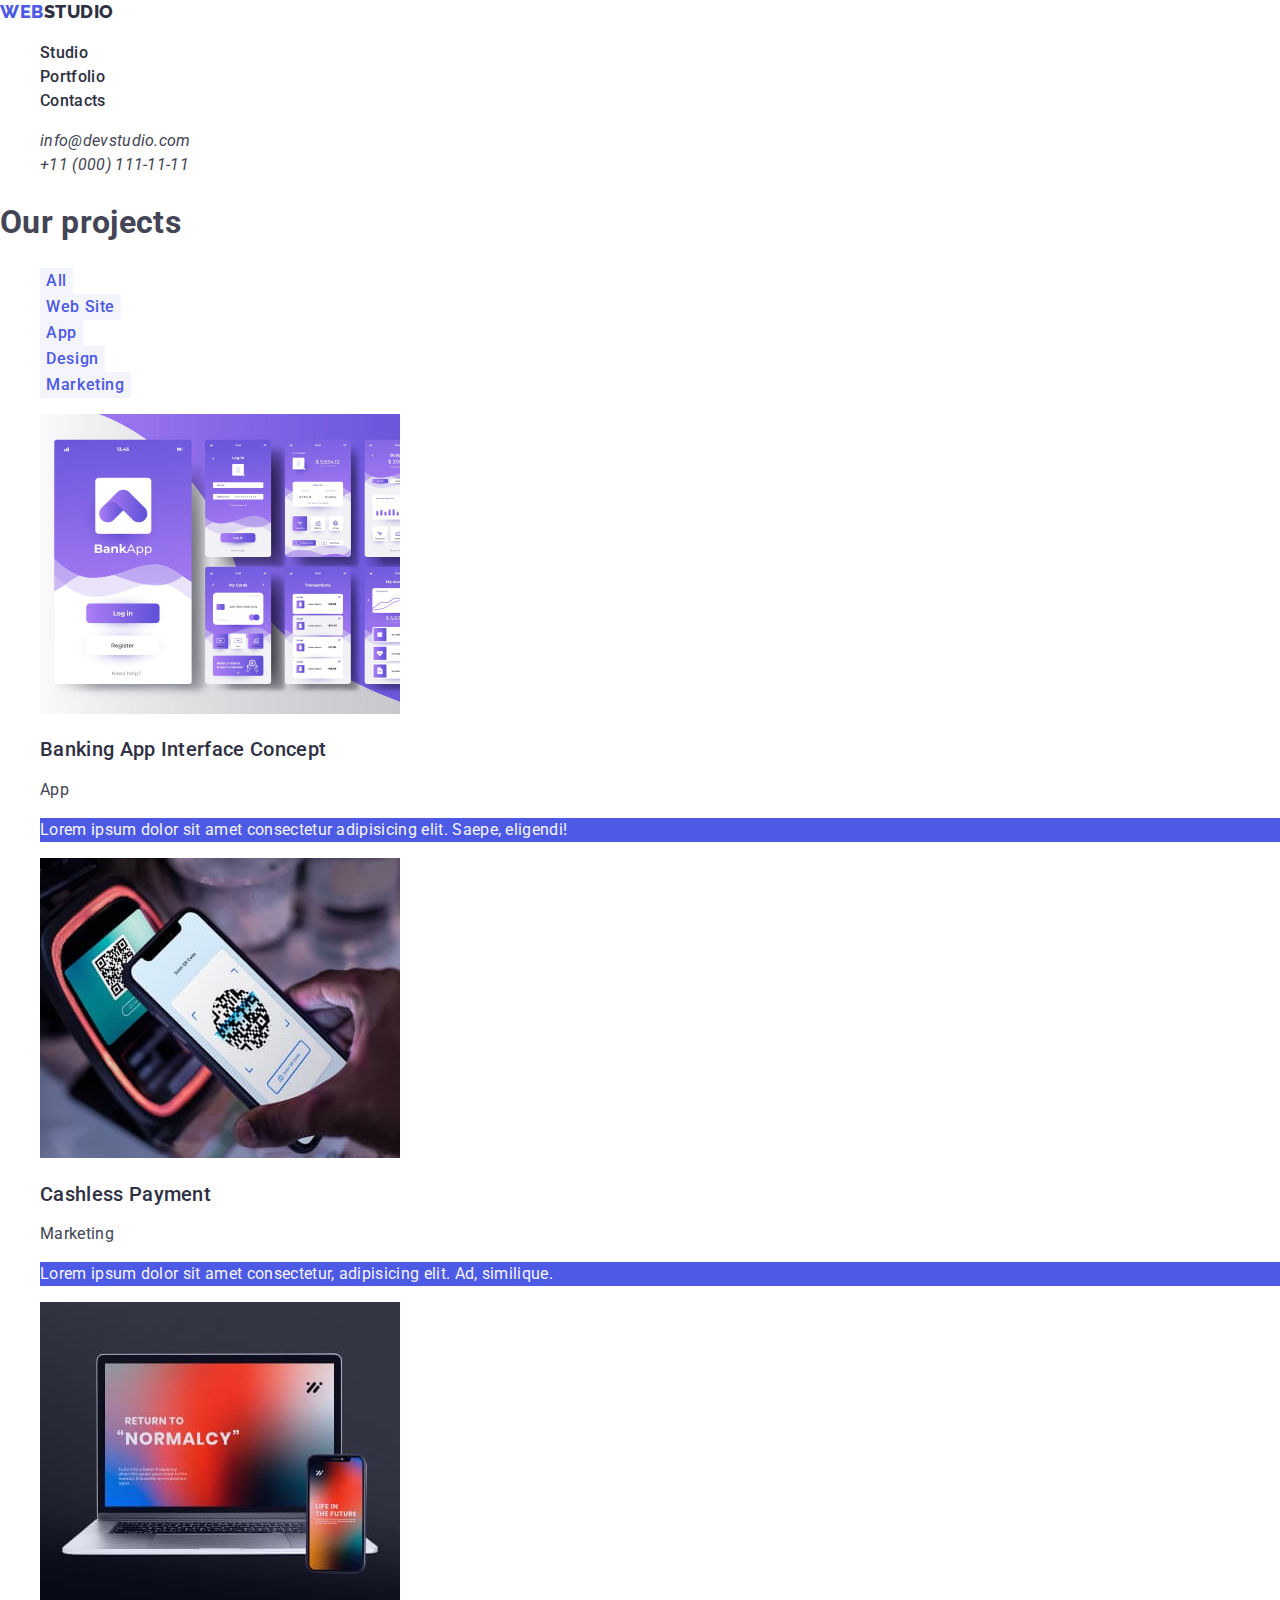
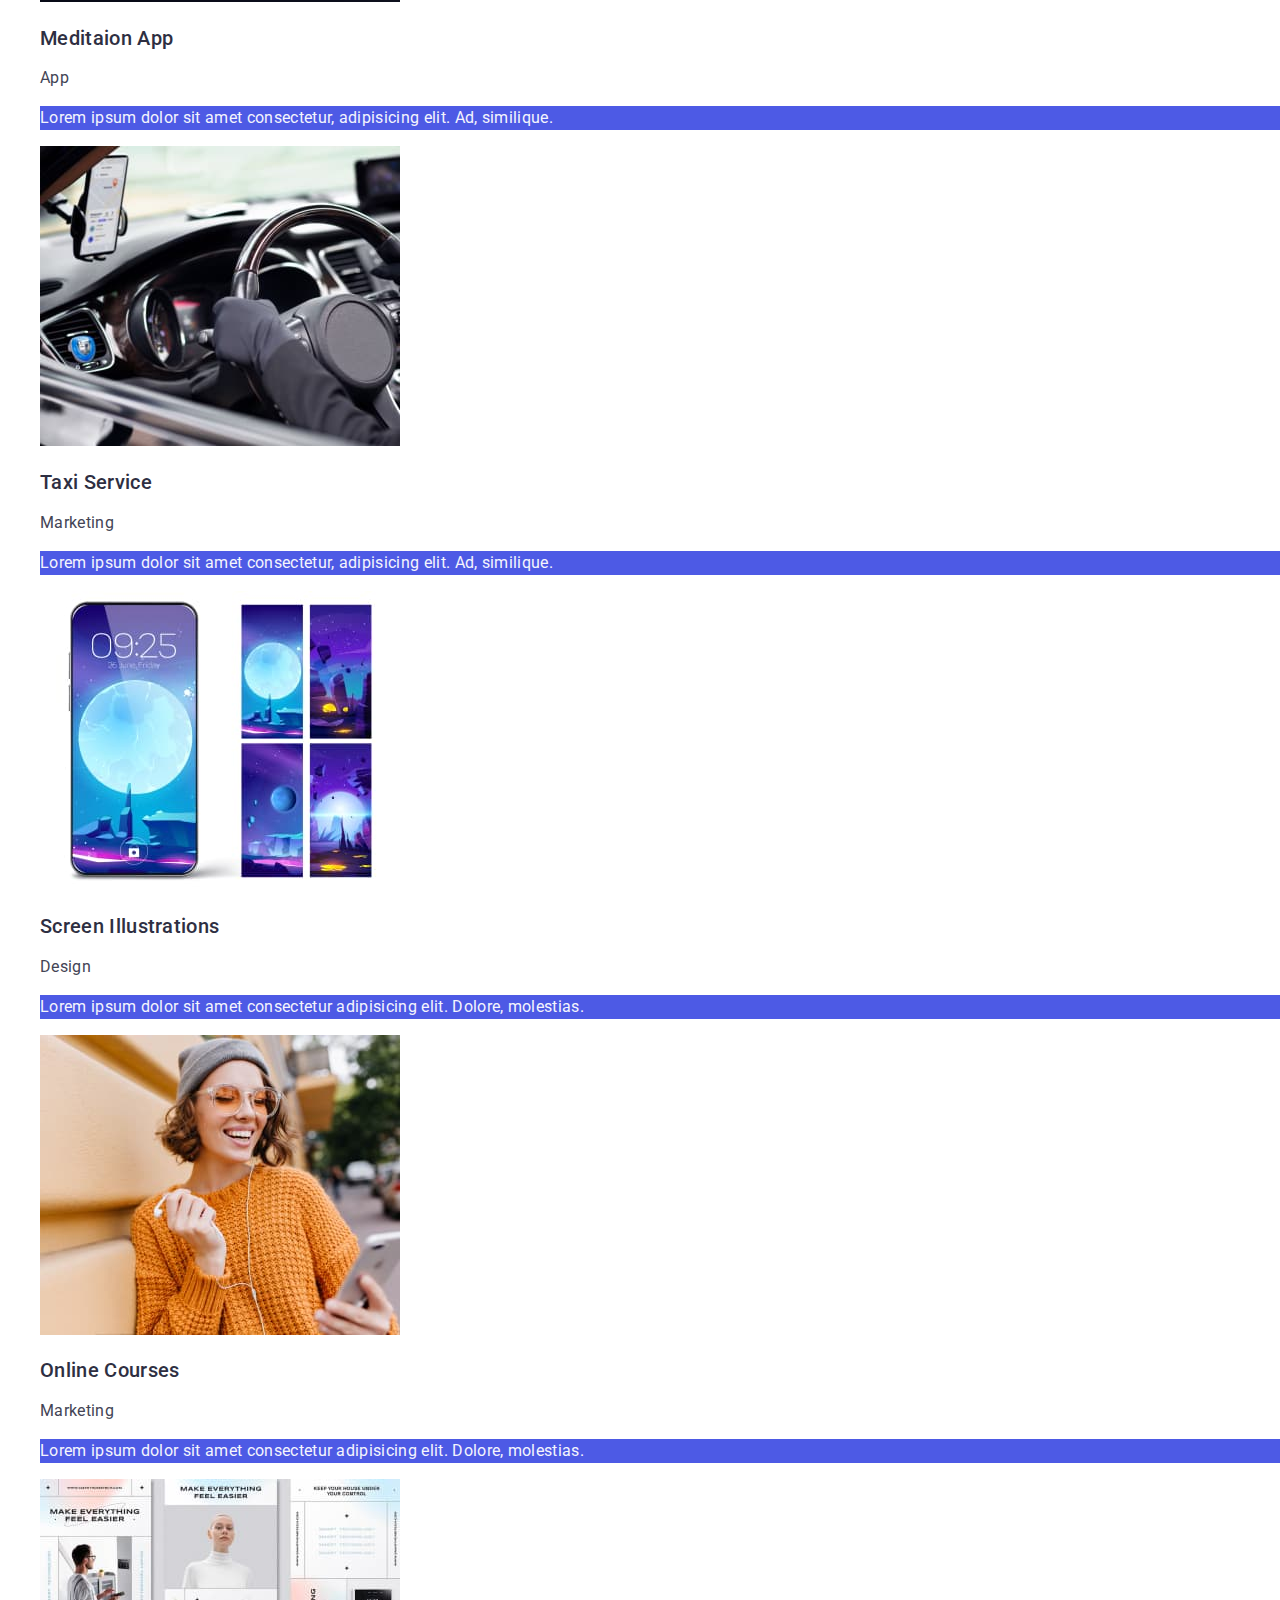
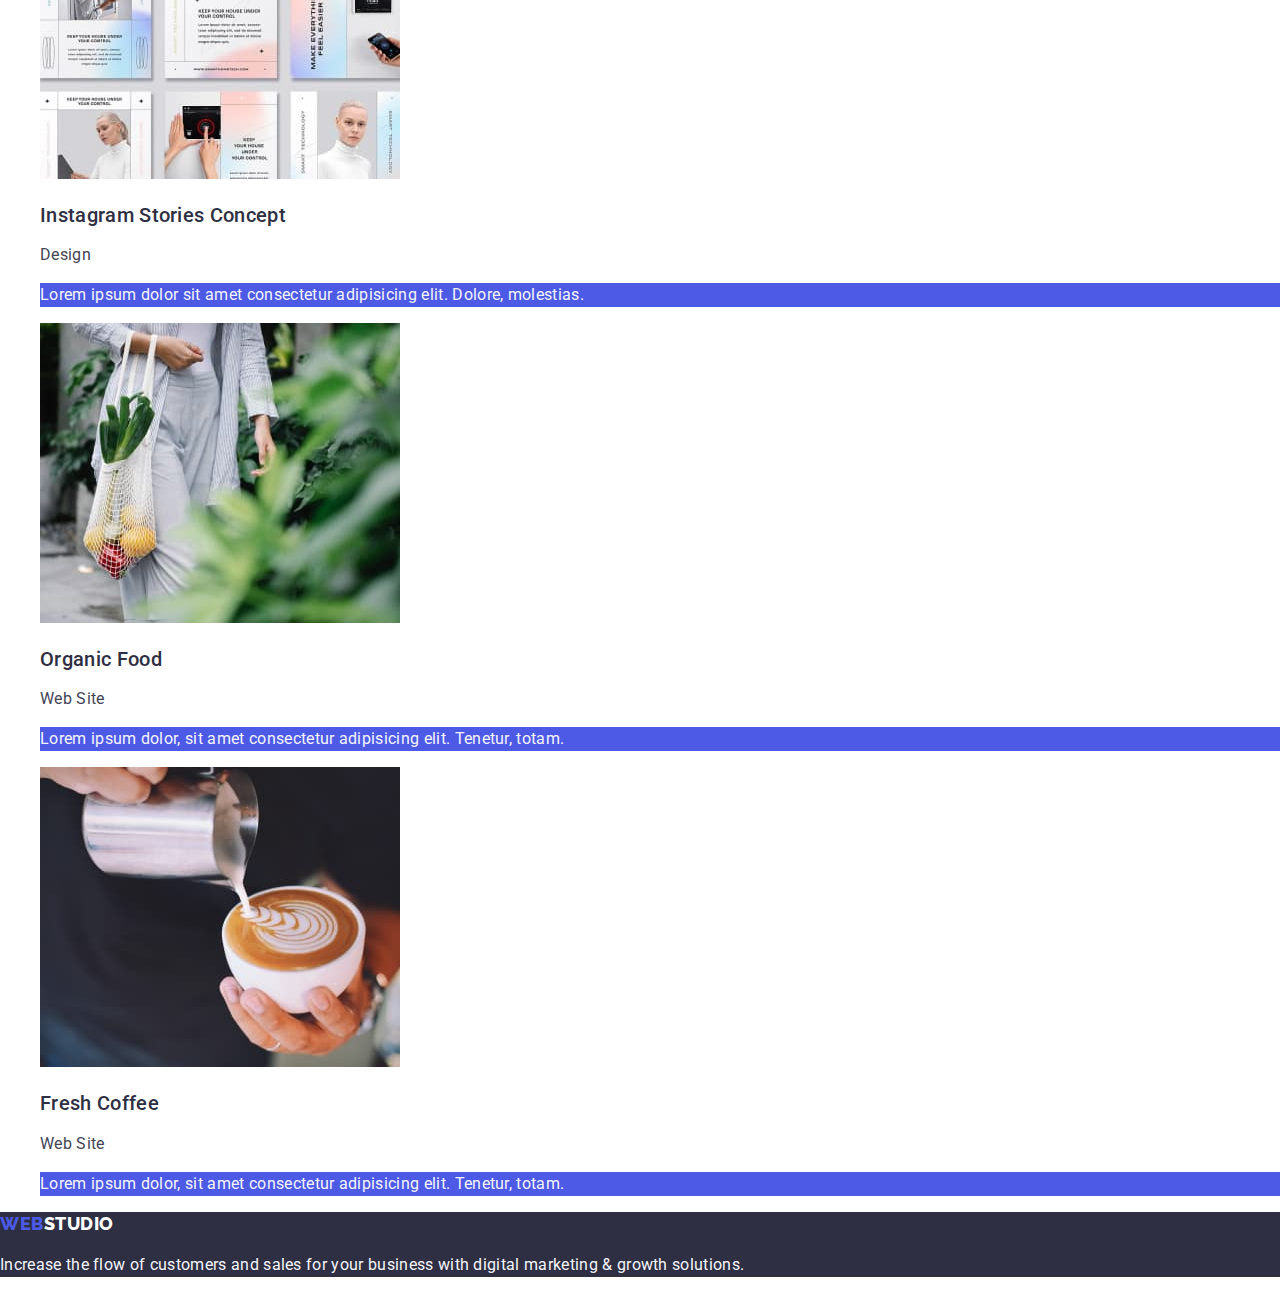
==== commit befa63c5: "normalizator" ====
--- a/portfolio.html
+++ b/portfolio.html
@@ -4,6 +4,10 @@
     <meta charset="UTF-8" />
     <meta http-equiv="X-UA-Compatible" content="IE=edge" />
     <meta name="viewport" content="width=device-width, initial-scale=1.0" />
+    <link
+      href="https://cdnjs.cloudflare.com/ajax/libs/modern-normalize/1.0.0/modern-normalize.min.css"
+      rel="stylesheet"
+    />
     <link
       href="https://fonts.googleapis.com/css2?family=Raleway:wght@800&family=Roboto:wght@400;500;700&display=swap"
       rel="stylesheet"
